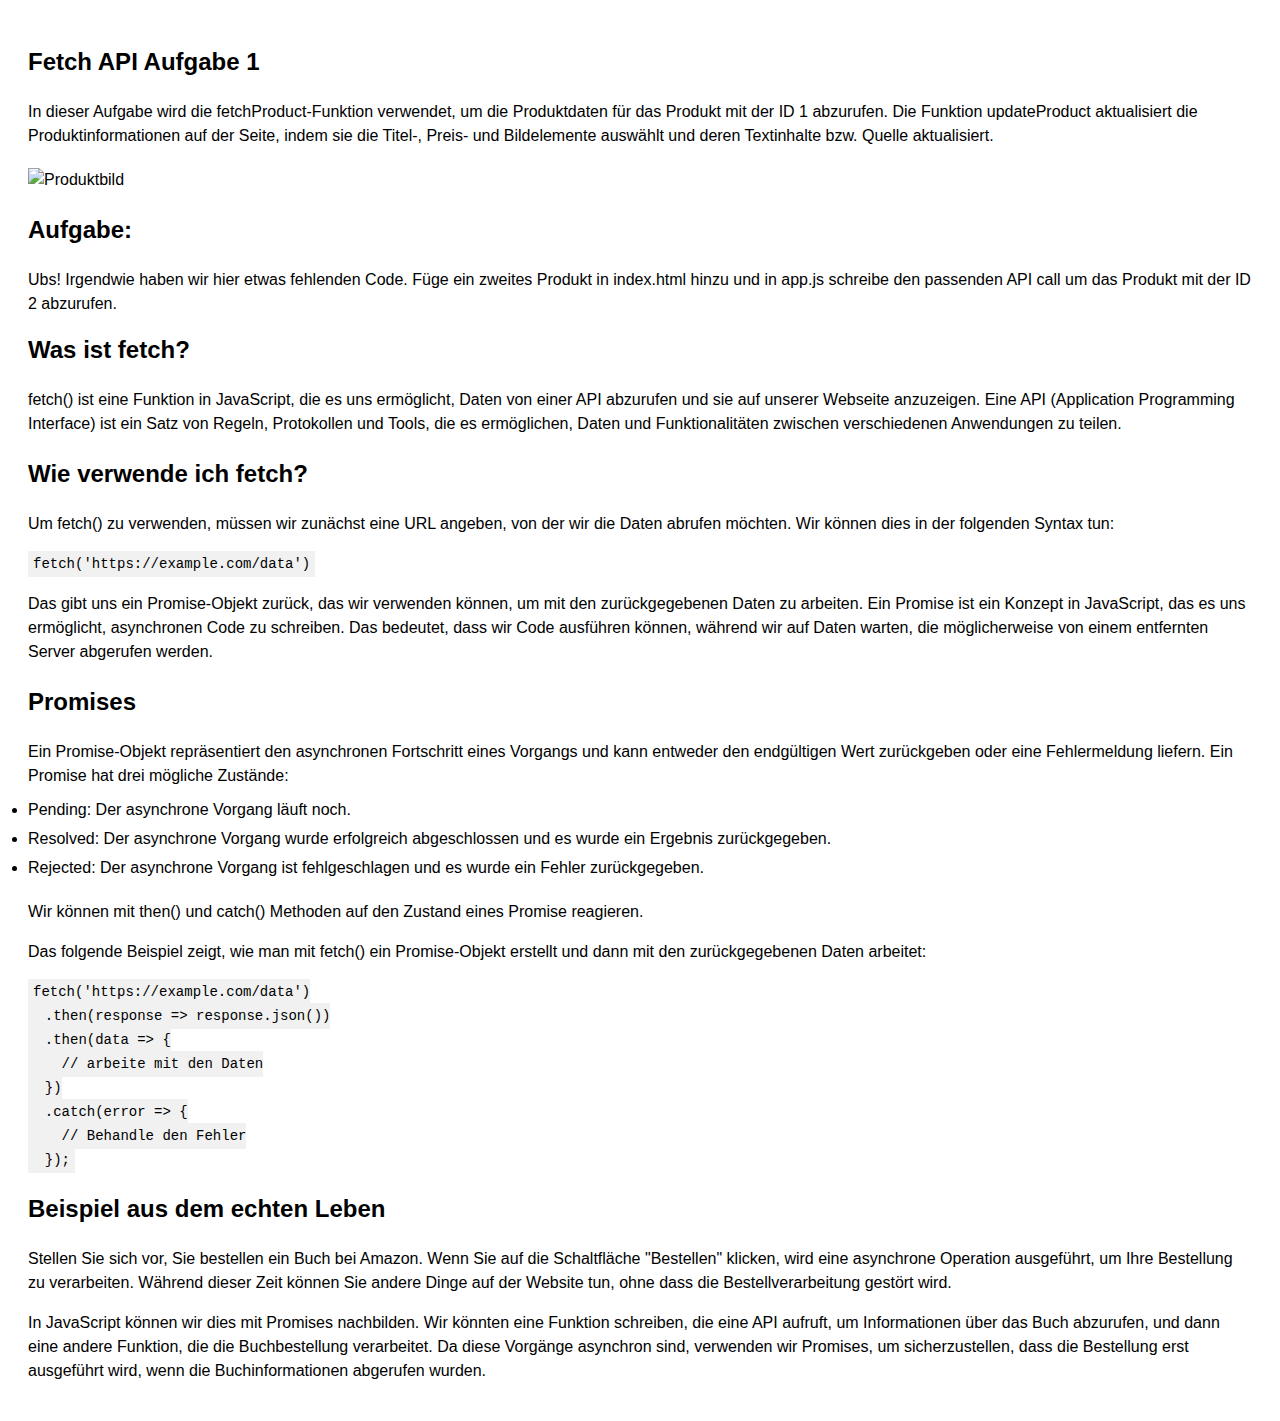
==== 01/index.html @ 8116bf23 "init" ====
<!DOCTYPE html>
<html lang="en">
<head>
  <meta charset="UTF-8">
  <meta name="viewport" content="width=device-width, initial-scale=1.0">
  <title>Fetch Demo</title>
  <style>
    body {
      font-family: Arial, sans-serif;
      font-size: 16px;
      line-height: 1.5;
      padding: 20px;
    }
    h1 {
      font-size: 24px;
      font-weight: bold;
      margin-bottom: 20px;
    }
    p {
      margin-bottom: 10px;
    }
    ul {
      margin: 0;
      padding: 0;
      margin-bottom: 20px;
    }
    li {
      margin-bottom: 5px;
    }
    code {
      font-family: "Courier New", monospace;
      font-size: 14px;
      background-color: #f1f1f1;
      padding: 5px;
    }
  </style>
</head>
<body>
  <h1>Fetch API Aufgabe 1</h1>
  <p>In dieser Aufgabe wird die fetchProduct-Funktion verwendet, um die Produktdaten für das Produkt mit der ID 1 abzurufen. Die Funktion updateProduct aktualisiert die Produktinformationen auf der Seite, indem sie die Titel-, Preis- und Bildelemente auswählt und deren Textinhalte bzw. Quelle aktualisiert.</p>

  <h2 id="1-product-title"></h2>
  <p id="1-product-price"></p>
  <img id="1-product-image" alt="Produktbild" style="max-width: 200px;">

  <script src="app.js"></script>

  <h2 style="font-weight: bold;">Aufgabe:</h2>
  <p> Ubs! Irgendwie haben wir hier etwas fehlenden Code. Füge ein zweites Produkt in index.html hinzu und in app.js schreibe den passenden API call um das Produkt mit der ID 2 abzurufen.</p>
  <h1>Was ist fetch?</h1>
  <p>fetch() ist eine Funktion in JavaScript, die es uns ermöglicht, Daten von einer API abzurufen und sie auf unserer Webseite anzuzeigen. Eine API (Application Programming Interface) ist ein Satz von Regeln, Protokollen und Tools, die es ermöglichen, Daten und Funktionalitäten zwischen verschiedenen Anwendungen zu teilen.</p>
  <h2>Wie verwende ich fetch?</h2>
  <p>Um fetch() zu verwenden, müssen wir zunächst eine URL angeben, von der wir die Daten abrufen möchten. Wir können dies in der folgenden Syntax tun:</p>
  <pre><code>fetch('https://example.com/data')</code></pre>
  <p>Das gibt uns ein Promise-Objekt zurück, das wir verwenden können, um mit den zurückgegebenen Daten zu arbeiten. Ein Promise ist ein Konzept in JavaScript, das es uns ermöglicht, asynchronen Code zu schreiben. Das bedeutet, dass wir Code ausführen können, während wir auf Daten warten, die möglicherweise von einem entfernten Server abgerufen werden.</p>
  <h2>Promises</h2>
  <p>Ein Promise-Objekt repräsentiert den asynchronen Fortschritt eines Vorgangs und kann entweder den endgültigen Wert zurückgeben oder eine Fehlermeldung liefern. Ein Promise hat drei mögliche Zustände:</p>
  <ul>
    <li>Pending: Der asynchrone Vorgang läuft noch.</li>
    <li>Resolved: Der asynchrone Vorgang wurde erfolgreich abgeschlossen und es wurde ein Ergebnis zurückgegeben.</li>
    <li>Rejected: Der asynchrone Vorgang ist fehlgeschlagen und es wurde ein Fehler zurückgegeben.</li>
  </ul>
  <p>Wir können mit then() und catch() Methoden auf den Zustand eines Promise reagieren.</p>
  <p>Das folgende Beispiel zeigt, wie man mit fetch() ein Promise-Objekt erstellt und dann mit den zurückgegebenen Daten arbeitet:</p>
  <pre><code>fetch('https://example.com/data')
  .then(response => response.json())
  .then(data => {
    // arbeite mit den Daten
  })
  .catch(error => {
    // Behandle den Fehler
  });</code></pre>
  <h2>Beispiel aus dem echten Leben</h2>
  <p>Stellen Sie sich vor, Sie bestellen ein Buch bei Amazon. Wenn Sie auf die Schaltfläche "Bestellen" klicken, wird eine asynchrone Operation ausgeführt, um Ihre Bestellung zu verarbeiten. Während dieser Zeit können Sie andere Dinge auf der Website tun, ohne dass die Bestellverarbeitung gestört wird.</p>
  <p>In JavaScript können wir dies mit Promises nachbilden. Wir könnten eine Funktion schreiben, die eine API aufruft, um Informationen über das Buch abzurufen, und dann eine andere Funktion, die die Buchbestellung verarbeitet. Da diese Vorgänge asynchron sind, verwenden wir Promises, um sicherzustellen, dass die Bestellung erst ausgeführt wird, wenn die Buchinformationen abgerufen wurden.</p>
</html>
</body>
</html>
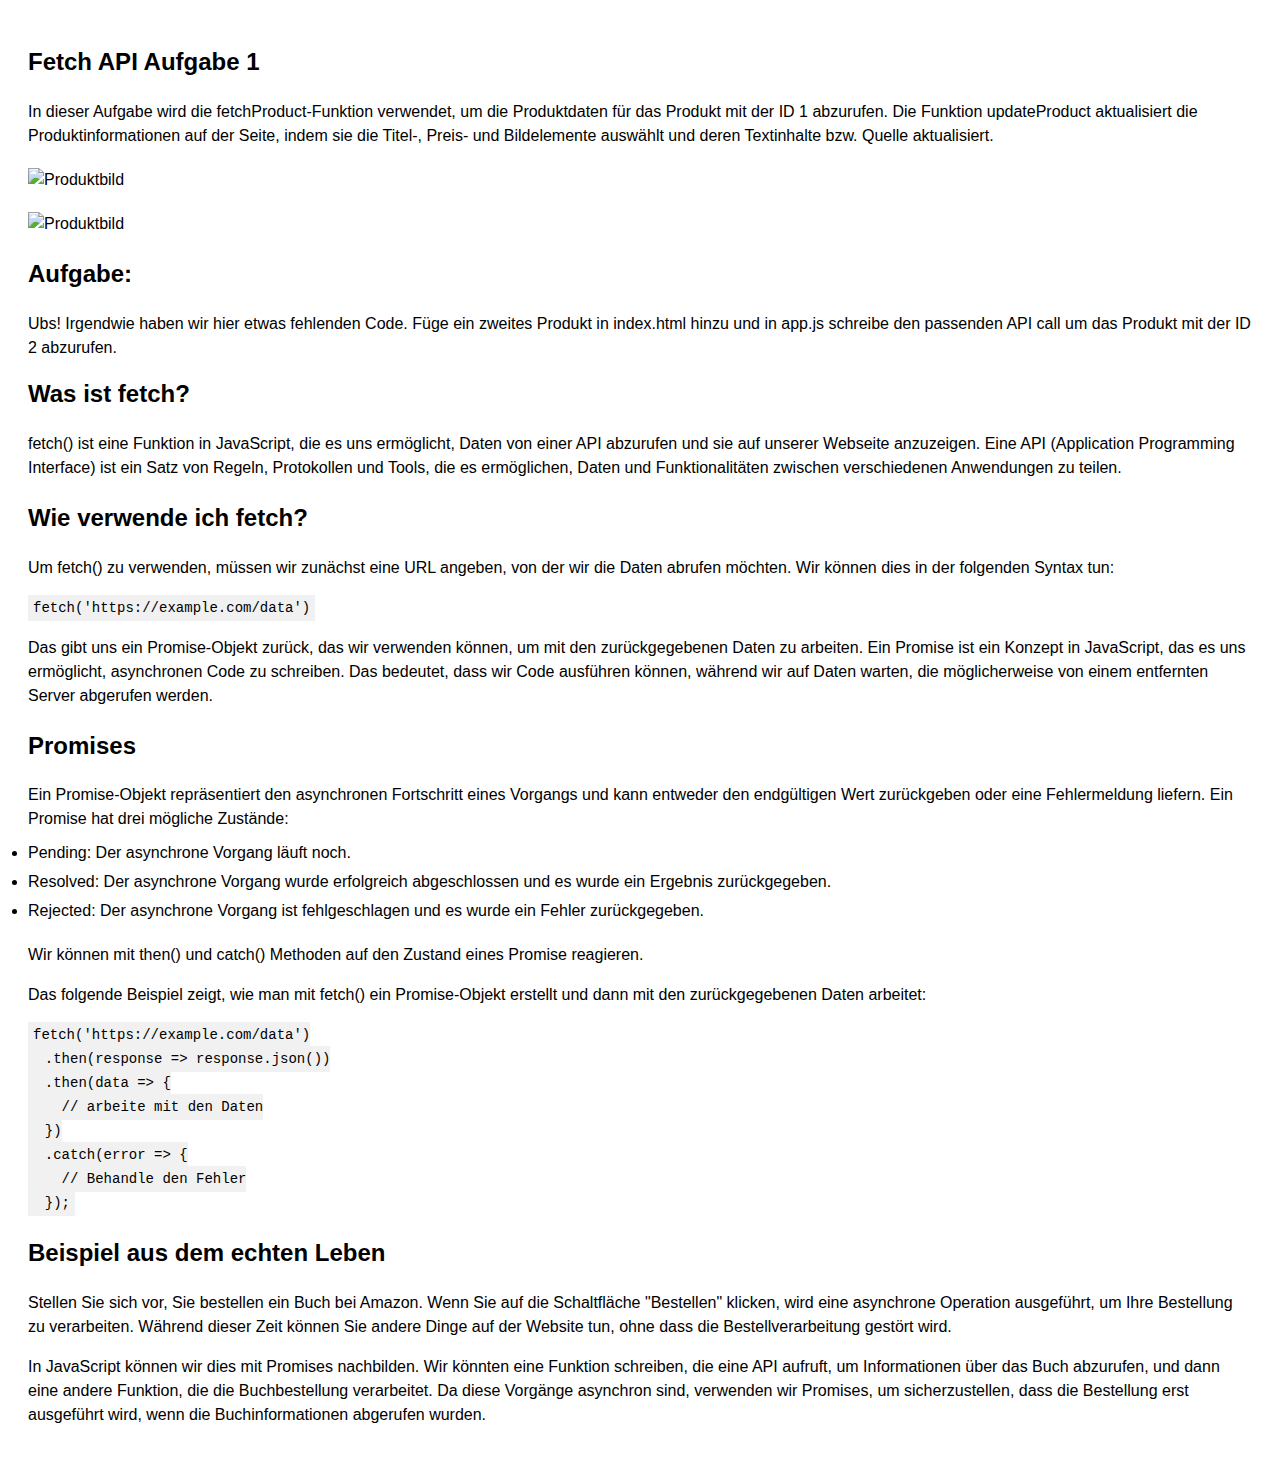
==== commit d88385a5: "fix" ====
--- a/01/index.html
+++ b/01/index.html
@@ -43,6 +43,10 @@
   <p id="1-product-price"></p>
   <img id="1-product-image" alt="Produktbild" style="max-width: 200px;">
 
+  <h2 id="2-product-title"></h2>
+  <p id="2-product-price"></p>
+  <img id="2-product-image" alt="Produktbild" style="max-width: 200px;">
+
   <script src="app.js"></script>
 
   <h2 style="font-weight: bold;">Aufgabe:</h2>
